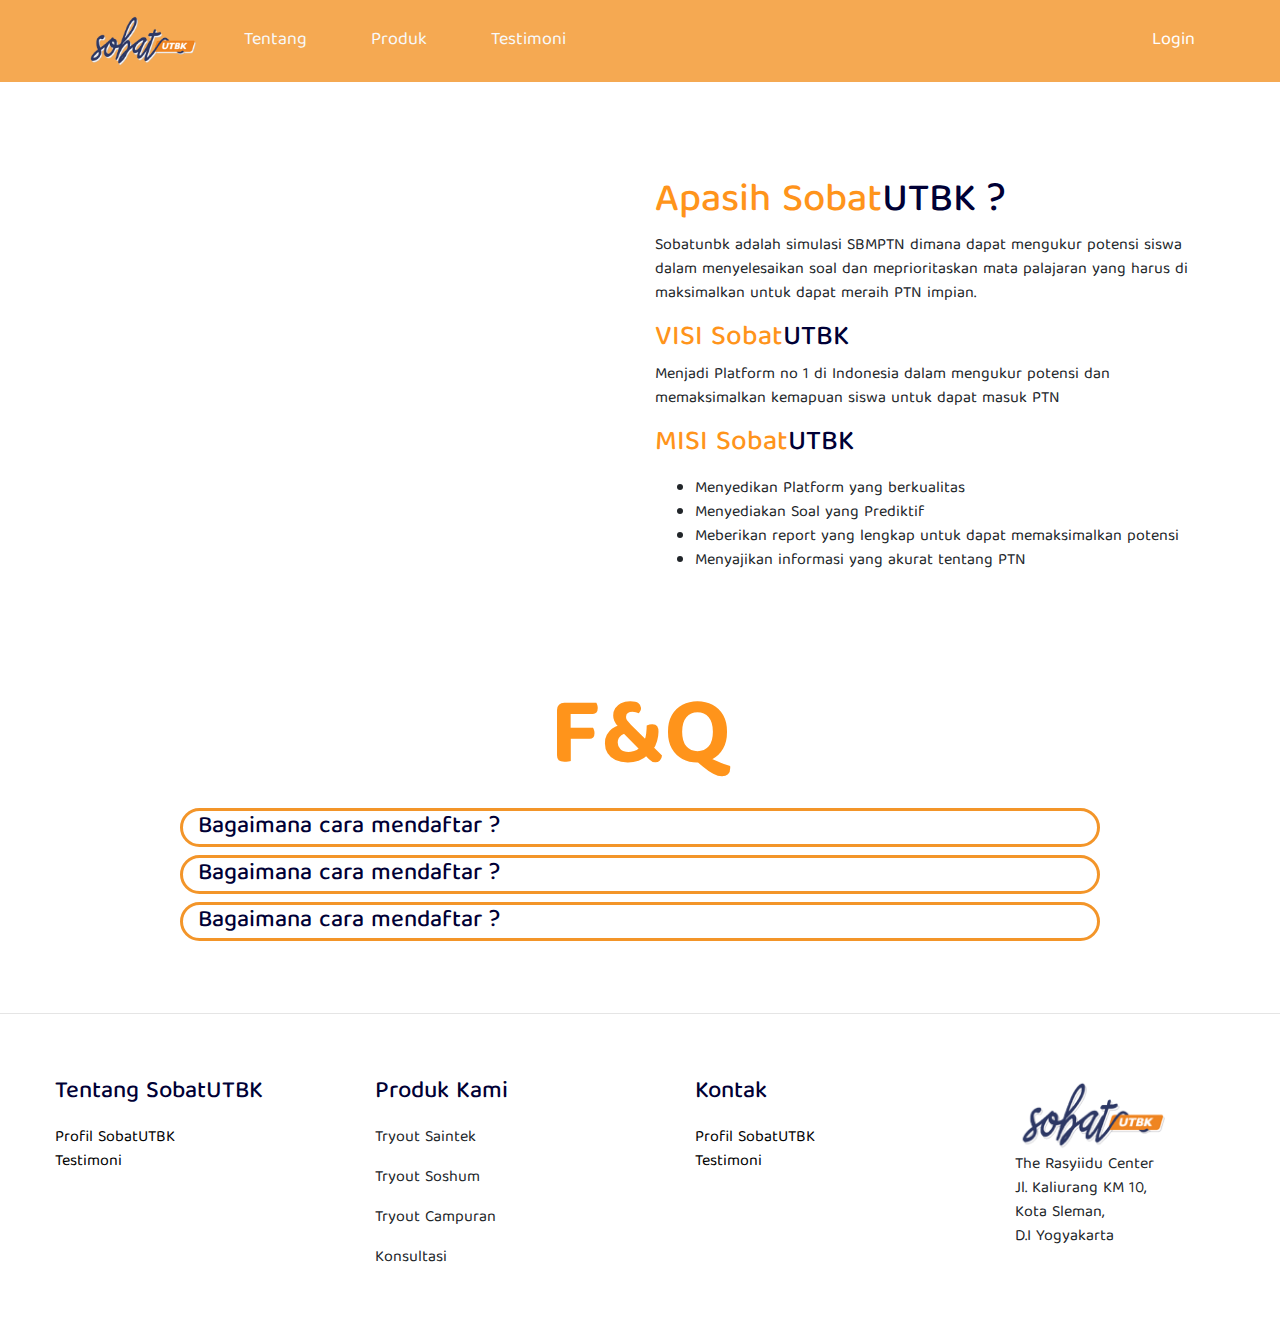
==== tentang.html @ 876ec0d1 "first upload" ====
<!doctype html>
<html lang="en">

<head>
    <title>Tentang</title>
    <!-- Required meta tags -->
    <meta charset="utf-8">
    <meta name="viewport" content="width=device-width, initial-scale=1, shrink-to-fit=no">

    <!-- font google -->
    <link href="https://fonts.googleapis.com/css2?family=Baloo+Tamma+2:wght@400;500&display=swap" rel="stylesheet">
    <link href="https://fonts.googleapis.com/css2?family=Courgette&display=swap" rel="stylesheet">

    <link rel="stylesheet" href="style.css">

    <!-- Bootstrap CSS -->
    <link rel="stylesheet" href="https://stackpath.bootstrapcdn.com/bootstrap/4.3.1/css/bootstrap.min.css"
        integrity="sha384-ggOyR0iXCbMQv3Xipma34MD+dH/1fQ784/j6cY/iJTQUOhcWr7x9JvoRxT2MZw1T" crossorigin="anonymous">
</head>

<body>

    <div class="head-tentang">
        <!-- Navbar -->
        <nav class="navbar navbar-tentang navbar-expand-sm navbar-light bg-navbar-tentang text-baloo" id="navbar_top">
            <div class="container">
                <a class="navbar-brand logo" href="index.html"><img src="asset/logo-2.png" alt=""
                        class="img-fluid text-primary logo-cover"></a>
                <button class="navbar-toggler d-lg-none" type="button" data-toggle="collapse"
                    data-target="#collapsibleNavId" aria-controls="collapsibleNavId" aria-expanded="false"
                    aria-label="Toggle navigation">
                    <span class="navbar-toggler-icon"></span>
                </button>
                <div class="collapse navbar-collapse" id="collapsibleNavId">
                    <ul class="navbar-nav mr-auto mt-2 mt-lg-0 text-biru">
                        <li class="nav-item">
                            <a class="item-menu px-4 mx-2 text-light" href="tentang.html">Tentang</a>
                        </li>
                        <li class="nav-item">
                            <a class="item-menu px-4 mx-2 text-light" href="index.html">Produk</a>
                        </li>
                        <li class="nav-item">
                            <a class="item-menu px-4 mx-2 text-light" href="testimoni.html">Testimoni</a>
                        </li>
                    </ul>
                </div>
                <div class="collapse navbar-collapse" id="collapsibleNavId">
                    <ul class="navbar-nav ml-auto mt-2 mt-lg-0">
                        <li class="nav-item">
                            <a class="menu-login-tentang" href="#">Login</a>
                        </li>
                    </ul>
                </div>
            </div>
        </nav>
        <!-- Akhir Navbar -->
        <!-- Menu mobile atas -->
        <div class="fixed-top py-1 menu-mobile-atas" style="background-color: white;">
            <div class="container">
                <div class="row">
                    <div class="col-12 text-center">
                        <a href="index.html">
                            <img src="asset/logo-2.png" class="img-fluid" alt="" width="20%">
                        </a>
                    </div>
                </div>
            </div>
        </div>
        <!-- Akhir Menu mobile atas -->
        <!-- Cover -->
        <div class="container text-baloo py-5 mt-5">
            <div class="row">
                <div class="col-md-6"></div>
                <div class="col-md-6">
                    <h1 class="text-orange">Apasih Sobat<span class="text-biru">UTBK ?</span></h1>
                    <p>Sobatunbk adalah simulasi SBMPTN dimana dapat mengukur potensi siswa dalam menyelesaikan soal dan
                        meprioritaskan mata palajaran yang harus di maksimalkan untuk dapat meraih PTN impian.</p>
                    <h3 class="text-orange">VISI Sobat<span class="text-biru">UTBK</span></h3>
                    <p>Menjadi Platform no 1 di Indonesia dalam mengukur potensi dan memaksimalkan kemapuan siswa untuk
                        dapat masuk PTN</p>
                    <h3 class="text-orange">MISI Sobat<span class="text-biru">UTBK</span></h3>
                    <p>
                    <ul>
                        <li>Menyedikan Platform yang berkualitas</li>
                        <li>Menyediakan Soal yang Prediktif</li>
                        <li>Meberikan report yang lengkap untuk dapat memaksimalkan potensi</li>
                        <li>Menyajikan informasi yang akurat tentang PTN</li>
                    </ul>
                    </p>
                </div>
            </div>
        </div>
        <!-- Akhir Cover -->
    </div>

    <!-- F&Q -->
    <div class="container  text-baloo py-5">
        <div class="row">
            <div class="col-md-12 text-center">
                <h1 class="display-1 judul-fnq text-orange">F&Q</h1>
            </div>

            <div class="col-md-1"></div>
            <div class="col-md-10">
                <h4 class="question text-biru" id="quest1">
                    Bagaimana cara mendaftar ?
                    <p class="answer1 text-orange">Lorem ipsum dolor sit amet consectetur adipisicing elit. Eos totam
                        eaque
                        reprehenderit aliquam laborum, rem eligendi repellat obcaecati. Porro incidunt vel animi
                        adipisci reiciendis id amet dolorum asperiores delectus laboriosam.</p>
                </h4>
            </div>
            <div class="col-md-1"></div>
            <div class="col-md-1"></div>
            <div class="col-md-10">
                <h4 class="question text-biru" id="quest2">
                    Bagaimana cara mendaftar ?
                    <p class="answer2 text-orange">Lorem ipsum dolor sit amet consectetur adipisicing elit. Eos totam
                        eaque
                        reprehenderit aliquam laborum, rem eligendi repellat obcaecati. Porro incidunt vel animi
                        adipisci reiciendis id amet dolorum asperiores delectus laboriosam.</p>
                </h4>
            </div>
            <div class="col-md-1"></div>
            <div class="col-md-1"></div>
            <div class="col-md-10">
                <h4 class="question text-biru" id="quest3">
                    Bagaimana cara mendaftar ?
                    <p class="answer3 text-orange">Lorem ipsum dolor sit amet consectetur adipisicing elit. Eos totam
                        eaque
                        reprehenderit aliquam laborum, rem eligendi repellat obcaecati. Porro incidunt vel animi
                        adipisci reiciendis id amet dolorum asperiores delectus laboriosam.</p>
                </h4>
            </div>
            <div class="col-md-1"></div>
        </div>
    </div>
    <!-- Akhir F&Q -->
    <hr>
    <!-- Footer -->
    <div class="container-fluid text-baloo py-5 footer">
        <div class="row">
            <div class="col-md-3">
                <ul class="disabled">
                    <li class="">
                        <h4 class="text-biru">Tentang SobatUTBK</h4>
                    </li>
                    <li>
                        <a href="">Profil SobatUTBK</a>
                    </li>
                    <li>
                        <a href="">Testimoni</a>
                    </li>
                </ul>
            </div>
            <div class="col-md-3">
                <ul class="disabled">
                    <li class="disabled">
                        <h4 class="text-biru">Produk Kami</h4>
                    </li>
                    <li>
                        <p>Tryout Saintek</p>
                    </li>
                    <li>
                        <p>Tryout Soshum</p>
                    </li>
                    <li>
                        <p>Tryout Campuran</p>
                    </li>
                    <li>
                        <p>Konsultasi</p>
                    </li>
                </ul>
            </div>
            <div class="col-md-3">
                <ul class="disabled">
                    <li class="disabled">
                        <h4 class="text-biru">Kontak</h4>
                    </li>
                    <li>
                        <a href="">Profil SobatUTBK</a>
                    </li>
                    <li>
                        <a href="">Testimoni</a>
                    </li>
                </ul>
            </div>
            <div class="col-md-3">
                <ul class="disabled">
                    <li class="disabled">
                        <img src="asset/logo-2.png" alt="" class="img-fluid" width="60%">
                    </li>
                    <li>
                        <p>The Rasyiidu Center <br>
                            Jl. Kaliurang KM 10, <br>
                            Kota Sleman, <br>
                            D.I Yogyakarta</p>
                    </li>
                </ul>
            </div>
        </div>
    </div>
    <!-- Akhir Footer -->

    <!-- Menu Mobile -->
    <section class="bg-orange fixed-bottom text-center menu-mobile text-baloo">
        <div class="container-fluid">
            <div class="row my-2">
                <div class="col-1"></div>
                <div class="col-2  text-center">
                    <a href="index.html">
                        <img src="asset/icon/home.png" class="img-fluid" alt="">
                        <div class="text">Home</div>
                    </a>
                </div>
                <div class="col-2  text-center">
                    <a href="tentang.html">
                        <img src="asset/icon/information.png" class="img-fluid" alt="">
                        <div class="text">Tentang</div>
                    </a>
                </div>
                <div class="col-2  text-center">
                    <a href="index.html">
                        <img src="asset/icon/product.png" class="img-fluid" alt="">
                        <div class="text">Produk</div>
                    </a>
                </div>
                <div class="col-2  text-center">
                    <a href="testimoni.html">
                        <img src="asset/icon/testimoni.png" class="img-fluid" alt="">
                        <div class="text">Testimoni</div>
                    </a>
                </div>
                <div class="col-2  text-center">
                    <a href="#" class="CS">
                        <img src="asset/icon/user.png" class="img-fluid" alt="">
                        <div class="text">Akun</div>
                    </a>
                </div>
                <div class="col-1"></div>
            </div>
        </div>
    </section>
    <!-- Akhir Menu Mobile -->

    <!-- Optional JavaScript -->
    <!-- jQuery first, then Popper.js, then Bootstrap JS -->
    <script src="https://ajax.googleapis.com/ajax/libs/jquery/3.5.1/jquery.min.js"></script>
    <script src="https://cdnjs.cloudflare.com/ajax/libs/popper.js/1.14.7/umd/popper.min.js"
        integrity="sha384-UO2eT0CpHqdSJQ6hJty5KVphtPhzWj9WO1clHTMGa3JDZwrnQq4sF86dIHNDz0W1"
        crossorigin="anonymous"></script>
    <script src="https://stackpath.bootstrapcdn.com/bootstrap/4.3.1/js/bootstrap.min.js"
        integrity="sha384-JjSmVgyd0p3pXB1rRibZUAYoIIy6OrQ6VrjIEaFf/nJGzIxFDsf4x0xIM+B07jRM"
        crossorigin="anonymous"></script>
    <script src="index.js"></script>
</body>

</html>
---- style.css ----
*{
    transition: .3s;
}

.bg-orange{
    background-color: rgb(243, 149, 41) !important;
}

.bg-orange-muda{
    background-color: rgb(245, 166, 76) !important;
}

.text-orange{
    color: rgb(255, 148, 27);
}

.text-biru{
    color: rgb(0, 0, 53);
}

.bg-biru{
    background-color: rgb(0, 0, 53);
}

.text-baloo{
    font-family: 'Baloo Tamma 2', cursive;
}

.text-Courgette{
font-family: 'Courgette', cursive;
}

.dot {
    height: 10px;
    width: 10px;
    background-color:rgb(0, 0, 53);
    border-radius: 50%;
    display: inline-block;
  }

.notif{
    font-size: 18px;
}

.btn-notif{
    color: black;
    background-color: white;
    border-radius: 20ex;
}

.item-menu{
    font-style: normal;
    color:rgb(0, 0, 53);
    text-decoration: none;
    font-size: 18px;
}

.item-menu:hover{
    color: white;
    text-decoration: none;
    background-color: rgb(243, 149, 41);
    border-radius: 5ex;
}

.menu-login{
    font-style: normal;
    color: rgb(243, 149, 41);
    text-decoration: none;
    font-size: 18px;
}

.menu-login:hover{
    text-decoration: none;
    color: rgb(0, 0, 53);
}

.text-1-cover{
    color: rgb(243, 149, 41);
}

.btn-cover{
    font-size: 18px;
    color: cornsilk;
    background-color: rgb(243, 149, 41);
    border-radius: 5ex;
    border: 3px solid rgb(255, 255, 255);
}

.btn-cover:hover{
    font-size: 18px;
    color:rgb(243, 149, 41);
    background-color: rgb(255, 255, 255);
    text-decoration: none;
    border: 3px solid rgb(243, 149, 41);
}

.bg-abu{
    background-color: rgb(240, 240, 240);
}

.card-promo{
    border-radius: 5ex;
    background-color: white;
}

.head{
    border-radius: 5ex 5ex 0 0;
}

.btn-promo{
    background-color: white;
    border: 3px solid rgb(243, 149, 41);
    border-radius: 10ex;
    font-size: 20px;
}

.btn-promo:hover{
    border: 3px solid rgb(255, 194, 123);
    background-color: rgb(243, 149, 41);
    text-decoration: none;
    color: white;
}



.text-qna{
    font-size: 23px;
}

.btn-qna{
    color:  rgb(0, 0, 53);
    background-color:  rgb(243, 149, 41);
    border-radius: 20ex;
}

.btn-qna:hover{
    text-decoration: none;
    background-color:  white;
    color:  rgb(0, 0, 53);
    border: 3px solid rgb(218, 122, 12);
}

.disabled {
    list-style-type: none;   
}

.footer h4{
    margin-bottom: 20px;
}

.footer a{
    color: black;
}

.footer a:hover{
    color: black;
    text-decoration: none;
    border-left: 3px solid rgb(243, 149, 41);
}

.logo{
    width: 10%;
}

/* TENTANG */
@media only screen and (max-width: 1920px) {
    .head-tentang{
        background-image: url('asset/tentang-1920.png');
    }
  }

  @media only screen and (max-width: 1630px) {
    .head-tentang{
        background-image: url('asset/tentang-1430.png');
    }
  }

/* @media only screen and (max-width: 1790px) {
    .head-tentang{
        background-image: url('asset/tentang-1790.png');
    }
  } */

@media only screen and (max-width: 1360px) {
    .head-tentang{
        background-image: url('asset/tentang-1360.png');
    }
  }

@media only screen and (max-width: 1024px) {
    .head-tentang{
        background-image: url('asset/tentang-1024.png');
    }
  }

@media only screen and (max-width: 960px) {
    .head-tentang{
        background-image: url('asset/tentang-960.png');
    }
  }

@media only screen and (max-width: 767px) {
    .head-tentang{
        background-image: url('asset/tentang-0.png');
    }

    .navbar-tentang{
        display: none !important;
    }
  }

.bg-navbar-tentang{
    background-color: rgba(243, 149, 41, 0.808);
}

.menu-login-tentang{
    font-style: normal;
    color: rgb(255, 255, 255);
    text-decoration: none;
    font-size: 18px;
}

.menu-login-tentang:hover{
    text-decoration: none;
    color: rgb(255, 255, 255);
    background-color: rgb(0, 0, 53);
    padding: 2px 20px;
    border-radius: 10ex;
}

.menu-login-tentang:active{
    text-decoration: none;
    color:rgb(243, 149, 41);
    background-color: rgb(255, 255, 255);
    padding: 1px 20px;
    border: 3px solid rgb(0, 0, 53);
}

.judul-fnq{
    font-weight: bold !important;
}

.question{
    border: 3px solid rgb(243, 149, 41);
    padding: 2px 15px;
    border-radius: 2ex;
    cursor: pointer;
}

.answer1{
    display: none;
    font-style: italic;
}
.answer2{
    display: none;
    font-style: italic;

}
.answer3{
    display: none;
    font-style: italic;

}

/* TESTI */
.container-testi {
    position: relative;
    width: 100%;
    overflow: hidden;
    padding-top: 56.25%; /* 16:9 Aspect Ratio */
  }
  
  .responsive-iframe {
    position: absolute;
    top: 0;
    left: 0;
    bottom: 0;
    right: 0;
    width: 100%;
    height: 100%;
    border: none;
    border-radius: 3ex;
  }

/* KELOMPOK */

.kelompok label{
    font-size: 20px;
    font-weight: bold;
    margin: 0 20px;
    cursor: pointer;
    padding: 0 20px;
    border-radius: 5ex;
}

.kelompok label:active{
    background-color:  rgb(19, 16, 190);
    color: white;
}

.kelompok label:hover{
    background-color:  rgb(243, 149, 41);
    color: white;
}

.kelompok-active{
    background-color:  rgb(243, 149, 41);
    color: white;
}

.kotak-kelompok{
    background-color: white;
    border-radius: 5ex;
}

.btn-cek-soal{
    text-decoration: none;
    color: white;
    background-color: rgb(243, 149, 41);
    padding: 3px 20px;
    border-radius: 3ex;
}

.btn-cek-soal:hover{
    text-decoration: none;
    color: rgb(243, 149, 41);
    background-color: rgba(243, 149, 41, 0.336);


}


/* SLIDE */


.slidershow{
    /* width: 700px;
    height: 400px; */
    overflow: hidden;
  }
  .middle{
    /* position: absolute; */
    /* top: 50%;
    left: 50%;
    transform: translate(-50%,-50%); */
  }
  .navigation{
    /* position: absolute; */
    /* bottom: 90%; */
    /* left: 50%; */
    /* transform: translateX(-50%); */
    /* display: flex; */
  }
  .bar{
    /* width: 50px;
    height: 10px; */
    /* border: 2px solid #fff; */
    margin: 6px;
    cursor: pointer;
    transition: 0.4s;
  }
  
  .kelompok-active{
    background-color:  rgb(243, 149, 41);
    color: white;
  }
  .bar:hover{
    background: #fff;
  }
  
  input[name="r"]{
      position: absolute;
      visibility: hidden;
  }
  
  .slides{
    width: 500%;
    height: 100%;
    display: flex;
  }
  
  .slide{
    width: 20%;
    transition: 0.6s;
    padding: 10px 10px;
  }
  
  #r1:checked ~ .s1{
    margin-left: 0;
  }
  #r2:checked ~ .s1{
    margin-left: -20%;
  }
  #r3:checked ~ .s1{
    margin-left: -40%;
  }
  #r4:checked ~ .s1{
    margin-left: -60%;
  }
  #r5:checked ~ .s1{
    margin-left: -80%;
  }

/* TESTIMONI */

.next-icon{
    background-color: #182F64 !important;
    padding: 5px !important;
    /* margin-left: -40px; */
    border-radius: 10ex;
    width: 3em;
    height: 3em;
}

.prev-icon{
    background-color: #182F64 !important;
    padding: 5px !important;
    /* margin-left: 40px; */
    border-radius: 10ex;
    width: 3em;
    height: 3em;
}

/* TAMPILAN MOBILE */
@media only screen and (min-width: 1025px) {
    .menu-mobile{
       display: none;
    }
  }

@media only screen and (max-width: 1024px) {
    .navbar{
       display: none !important;
    }
  }

  @media only screen and (max-width: 440px) {
    .notif{
       display: none !important;
    }
  }

  /* ICON */
  @media only screen and (max-width: 1024px) {
    .menu-mobile img{
       width: 20%;
    }
    .menu-mobile .text{
        font-size: 10px;
    }
  }

  @media only screen and (max-width: 750px) {
    .menu-mobile img{
       width: 30%;
    }
    .menu-mobile .text{
        font-size: 14px;
    }
  }

  @media only screen and (max-width: 750px) {
    .menu-mobile img{
       width: 50%;
    }
    .menu-mobile .text{
        font-size: 10px;
    }
  }

.menu-mobile .text{
    color: white;
}

.menu-mobile a:hover{
    text-decoration: none;
    color: rgb(0, 0, 53));
}

@media only screen and (max-width: 767px) {
    .cover img{
        display: none;
    }

    .kelompok img{
        display: none;
    }

    .video img{
        display: none;
    }

    

  }

  @media only screen and (max-width: 575px) {
    .col-produk-lain{
        text-align: center;
    }
  }

  @media only screen and (min-width: 576px) {
    .produk-lain{
        position: absolute;
        top: 50%;
      }
  }

  

  @media only screen and (min-width: 1025px) {
    .menu-mobile-atas{
        display: none;
    }
  }

  @media only screen and (min-width: 992px) {
    .menu-mobile-atas img{
        width: 10%;
    }
  }

  .card-promo{
      margin-bottom: 20px;
  }
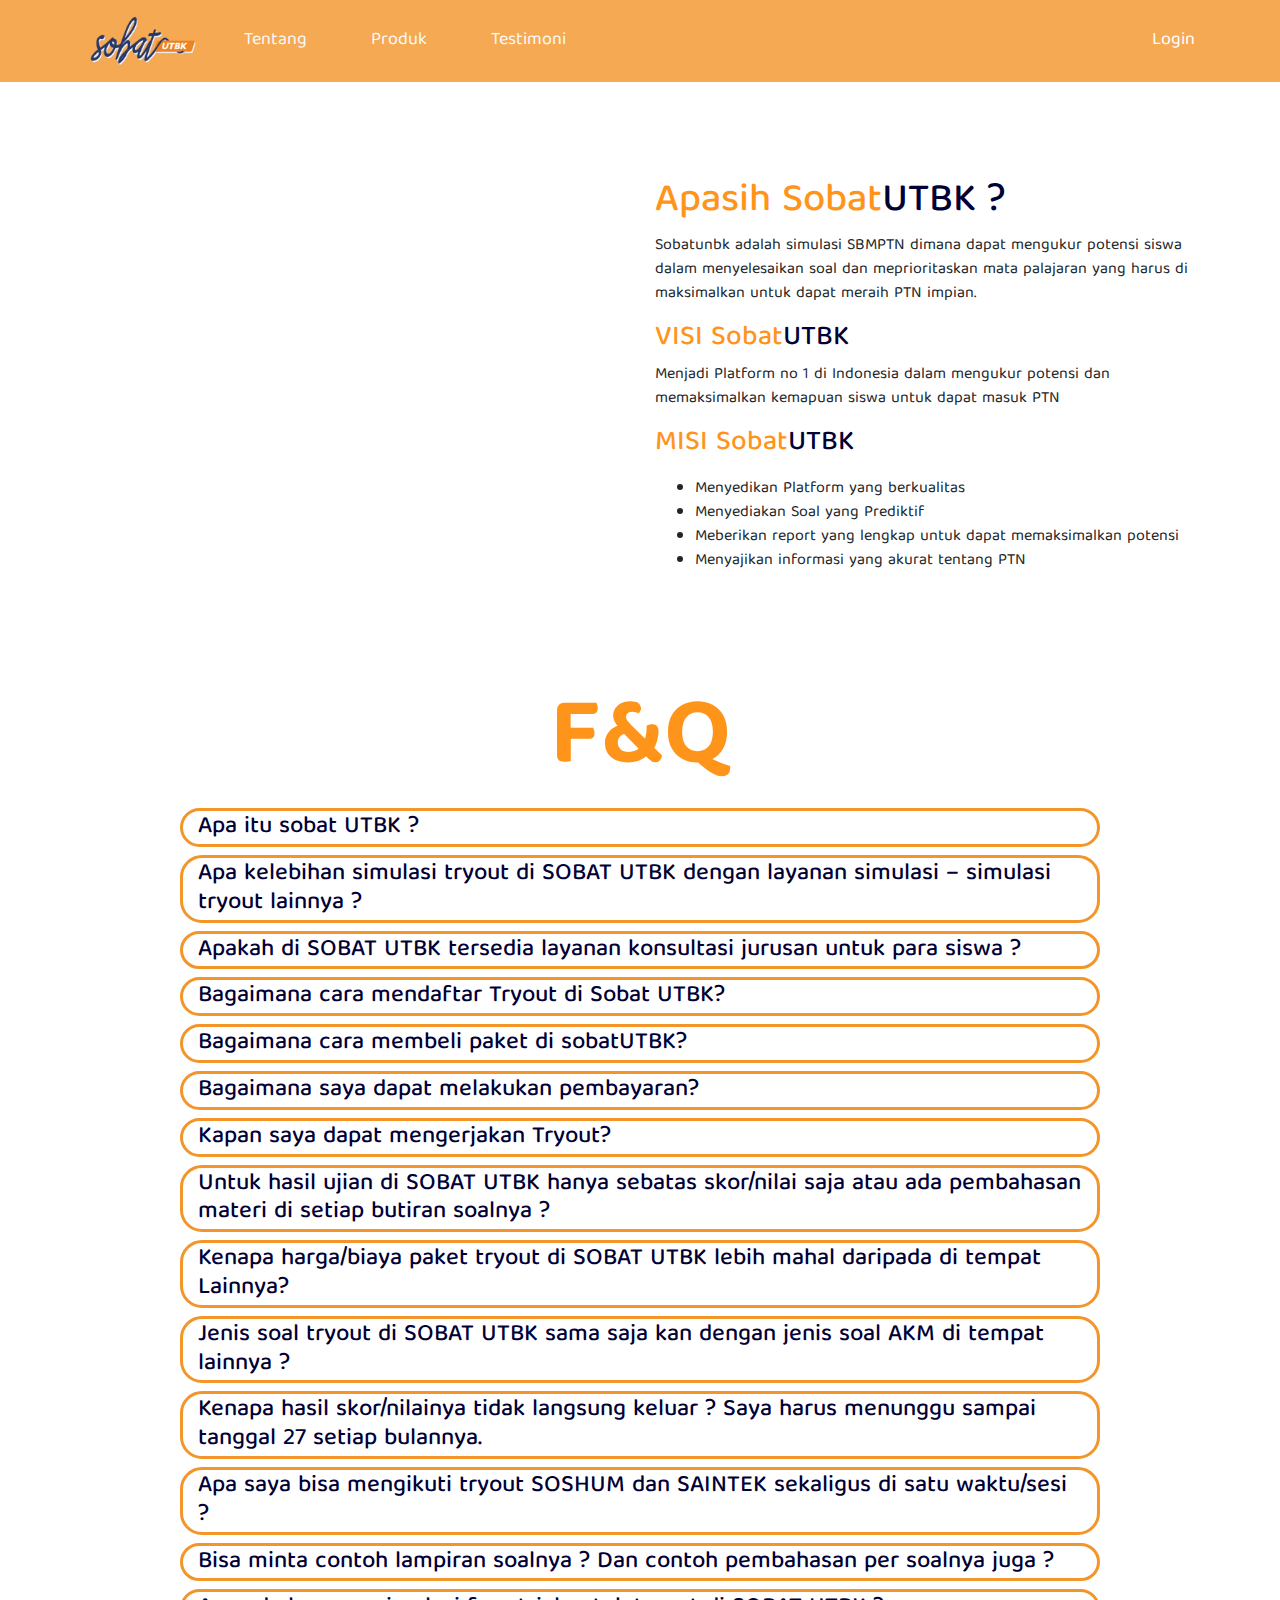
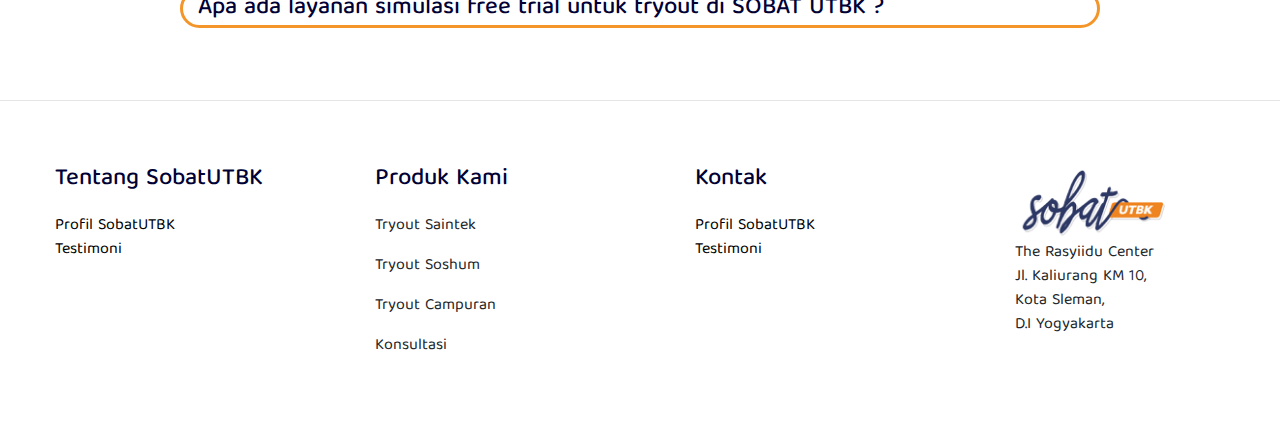
==== commit 80d09ec4: "Second Upload" ====
--- a/tentang.html
+++ b/tentang.html
@@ -103,40 +103,192 @@
             <div class="col-md-1"></div>
             <div class="col-md-10">
                 <h4 class="question text-biru" id="quest1">
-                    Bagaimana cara mendaftar ?
-                    <p class="answer1 text-orange">Lorem ipsum dolor sit amet consectetur adipisicing elit. Eos totam
-                        eaque
-                        reprehenderit aliquam laborum, rem eligendi repellat obcaecati. Porro incidunt vel animi
-                        adipisci reiciendis id amet dolorum asperiores delectus laboriosam.</p>
-                </h4>
-            </div>
-            <div class="col-md-1"></div>
+                    Apa itu sobat UTBK ?
+                    <p class="answer1 text-orange"> Sobat UTBK adalah layanan digital tryout UTBK online berbasis sistem
+                        IRT, dengan soal-soal yang prediktif disertai dengan pembahasan dan layanan konsultasi siswa
+                        agar diterima di PTN impian</p>
+                </h4>
+            </div>
+            <div class="col-md-1"></div>
+
             <div class="col-md-1"></div>
             <div class="col-md-10">
                 <h4 class="question text-biru" id="quest2">
-                    Bagaimana cara mendaftar ?
-                    <p class="answer2 text-orange">Lorem ipsum dolor sit amet consectetur adipisicing elit. Eos totam
-                        eaque
-                        reprehenderit aliquam laborum, rem eligendi repellat obcaecati. Porro incidunt vel animi
-                        adipisci reiciendis id amet dolorum asperiores delectus laboriosam.</p>
-                </h4>
-            </div>
-            <div class="col-md-1"></div>
+                    Apa kelebihan simulasi tryout di SOBAT UTBK dengan layanan simulasi – simulasi
+                    tryout lainnya ?
+                    <p class="answer2 text-orange">
+                        Sobat UTBK menggunakan sistem penilaian IRT yang sesuai dengan sistem real pelaksanaan UTBK,
+                        dengan assesement repot yang lengkap disertai dengan rasionalisasi nilai serta analisis dan
+                        rekomendasi PTN yang dituju, soal prediktif dan terupdate sesuai standar LTMPT. SobatUTBK juga
+                        melayani konsultasi pemilihan jurusan sesuai dengan kemampuan dan keingininan siswa.
+                    </p>
+                </h4>
+            </div>
+            <div class="col-md-1"></div>
+
             <div class="col-md-1"></div>
             <div class="col-md-10">
                 <h4 class="question text-biru" id="quest3">
-                    Bagaimana cara mendaftar ?
-                    <p class="answer3 text-orange">Lorem ipsum dolor sit amet consectetur adipisicing elit. Eos totam
-                        eaque
-                        reprehenderit aliquam laborum, rem eligendi repellat obcaecati. Porro incidunt vel animi
-                        adipisci reiciendis id amet dolorum asperiores delectus laboriosam.</p>
-                </h4>
-            </div>
-            <div class="col-md-1"></div>
+                    Apakah di SOBAT UTBK tersedia layanan konsultasi jurusan untuk para siswa ?
+                    <p class="answer3 text-orange">
+                        Sobat UTBK melayani konsultasi siswa, yang betujuan untuk membantu siswa memilih jurusan yang
+                        tepat sesuai kemampuan dan keinginannya.
+                    </p>
+                </h4>
+            </div>
+            <div class="col-md-1"></div>
+
+            <div class="col-md-1"></div>
+            <div class="col-md-10">
+                <h4 class="question text-biru" id="quest4">
+                    Bagaimana cara mendaftar Tryout di Sobat UTBK?
+                    <p class="answer4 text-orange">
+                        Cara mendaftar Tryout di SobatUTBK dengan mengakses web <a
+                            href=" http://app.sobatutbk.com/">app.sobatutbk.com</a> dan masuk ke
+                        menu “DAFTAR” , kemudian mengisi data diri untuk dapat melanjutkan pendaftaran. User akan
+                        menerima password untuk LOGIN yang akan dikirimkan ke whatsapp user
+                    </p>
+                </h4>
+            </div>
+            <div class="col-md-1"></div>
+
+            <div class="col-md-1"></div>
+            <div class="col-md-10">
+                <h4 class="question text-biru" id="quest5">
+                    Bagaimana cara membeli paket di sobatUTBK?
+                    <p class="answer5 text-orange">
+                        Paket tryout sobat UTBK ada di menu “BELI PAKET”, klik paket yang akan dibeli dan lanjutkan ke
+                        pembayaran.
+                    </p>
+                </h4>
+            </div>
+            <div class="col-md-1"></div>
+
+            <div class="col-md-1"></div>
+            <div class="col-md-10">
+                <h4 class="question text-biru" id="quest6">
+                    Bagaimana saya dapat melakukan pembayaran?
+                    <p class="answer6 text-orange">
+                        Pembayaran dapat dilakukan melalui Transfer bank, Gopay, atau DANA
+                    </p>
+                </h4>
+            </div>
+            <div class="col-md-1"></div>
+
+            <div class="col-md-1"></div>
+            <div class="col-md-10">
+                <h4 class="question text-biru" id="quest7">
+                    Kapan saya dapat mengerjakan Tryout?
+                    <p class="answer7 text-orange">
+                        Tryout dapat dikerjakan kapan saja dengan memilih sesi yang tersedia pada setiap tanggalnya
+                    </p>
+                </h4>
+            </div>
+            <div class="col-md-1"></div>
+
+            <div class="col-md-1"></div>
+            <div class="col-md-10">
+                <h4 class="question text-biru" id="quest8">
+                    Untuk hasil ujian di SOBAT UTBK hanya sebatas skor/nilai saja atau ada
+                    pembahasan materi di setiap butiran soalnya ?
+                    <p class="answer8 text-orange">
+                        Hasil ujian di sobat UTBK berupa skor permapel dan juga skor total serta terdapat rasionalisasi
+                        nilai dan grafik pencapaian hasil tryout. Pembahasan setiap item soal akan berikan dan dapat
+                        diakses peserta tryout setelah periode Tryout berakhir
+                    </p>
+                </h4>
+            </div>
+            <div class="col-md-1"></div>
+
+            <div class="col-md-1"></div>
+            <div class="col-md-10">
+                <h4 class="question text-biru" id="quest9">
+                    Kenapa harga/biaya paket tryout di SOBAT UTBK lebih mahal daripada di tempat
+                    Lainnya?
+                    <p class="answer9 text-orange">
+                        1. Soal yang digunakan standar Nasional <br>
+                        2. Report mendalam setiap mata pelajaran <br>
+                        3. Sistem IRT yang yang preditifjhb <br>
+                        4. Konsultasi jurusan. <br>
+                    </p>
+                </h4>
+            </div>
+            <div class="col-md-1"></div>
+
+            <div class="col-md-1"></div>
+            <div class="col-md-10">
+                <h4 class="question text-biru" id="quest10">
+                    Jenis soal tryout di SOBAT UTBK sama saja kan dengan jenis soal AKM di tempat
+                    lainnya ?
+                    <p class="answer10 text-orange">
+                        Berbeda. Jenis soal tryout UTBK tentunya berbeda dengan jenis soal AKM. AKM merupakan
+                        Assessement Kompetensi Minimun yang digunakan sebagai pengganti UNBK. AKM mengacu pada soal-soal
+                        numerasi, literasi dan survey karakter siswa.
+                    </p>
+                </h4>
+            </div>
+            <div class="col-md-1"></div>
+
+            <div class="col-md-1"></div>
+            <div class="col-md-10">
+                <h4 class="question text-biru" id="quest11">
+                    Kenapa hasil skor/nilainya tidak langsung keluar ? Saya harus menunggu sampai
+                    tanggal 27 setiap bulannya.
+                    <p class="answer11 text-orange">
+                        Sobat UTBK menggunakan sistem penilaian IRT (Item Response Theory) Setiap butir soal yang benar
+                        akan dianalisis karakteristiknya. Salah satu cara analisis ini adalah dengan membandingkan
+                        tingkat kesulitan setiap butir soal dengan soal yang lain. Ketiga, nilai UTBK setiap peserta
+                        dihitung berdasarkan pada analisis karakteristik soal diatas. Soal yang relatif sulit akan
+                        menghasilkan bobot nilai lebih tinggi dibanding yang lain. Artinya, semakin banyak peserta UTBK
+                        yang menjawab benar pada satu soal maka bobot nilai soal tersebut semakin kecil. Dan sebaliknya,
+                        semakin banyak jawaban salah pada suatu soal maka bobot nilai soal tersebut semakin besar.
+                        Sehingga untuk analisis dapat dilakukan kolektif dengan peserta tryout lain.
+                    </p>
+                </h4>
+            </div>
+            <div class="col-md-1"></div>
+
+            <div class="col-md-1"></div>
+            <div class="col-md-10">
+                <h4 class="question text-biru" id="quest12">
+                    Apa saya bisa mengikuti tryout SOSHUM dan SAINTEK sekaligus di satu
+                    waktu/sesi ?
+                    <p class="answer12 text-orange">
+                        Bisa jika user memilih paket campuran di sobat UTBK
+                    </p>
+                </h4>
+            </div>
+            <div class="col-md-1"></div>
+
+            <div class="col-md-1"></div>
+            <div class="col-md-10">
+                <h4 class="question text-biru" id="quest13">
+                    Bisa minta contoh lampiran soalnya ? Dan contoh pembahasan per soalnya juga ?
+                    <p class="answer13 text-orange">
+                        Soal dan pembahasan dapat di akses setelah user membeli paket dan periode tryout berakhir
+                    </p>
+                </h4>
+            </div>
+            <div class="col-md-1"></div>
+
+            <div class="col-md-1"></div>
+            <div class="col-md-10">
+                <h4 class="question text-biru" id="quest14">
+                    Apa ada layanan simulasi free trial untuk tryout di SOBAT UTBK ?
+                    <p class="answer14 text-orange">
+                        Ada, layanan Truyout gratis tersedia di Sobat UTBK
+                    </p>
+                </h4>
+            </div>
+            <div class="col-md-1"></div>
+
+
         </div>
     </div>
     <!-- Akhir F&Q -->
+
     <hr>
+
     <!-- Footer -->
     <div class="container-fluid text-baloo py-5 footer">
         <div class="row">
--- a/style.css
+++ b/style.css
@@ -247,20 +247,22 @@
     cursor: pointer;
 }
 
-.answer1{
+.question p{
+    display: none;
+}
+
+/* .answer1{
     display: none;
     font-style: italic;
 }
 .answer2{
     display: none;
     font-style: italic;
-
 }
 .answer3{
     display: none;
     font-style: italic;
-
-}
+} */
 
 /* TESTI */
 .container-testi {
@@ -474,7 +476,7 @@
 
 .menu-mobile a:hover{
     text-decoration: none;
-    color: rgb(0, 0, 53));
+    color: rgb(0, 0, 53);
 }
 
 @media only screen and (max-width: 767px) {
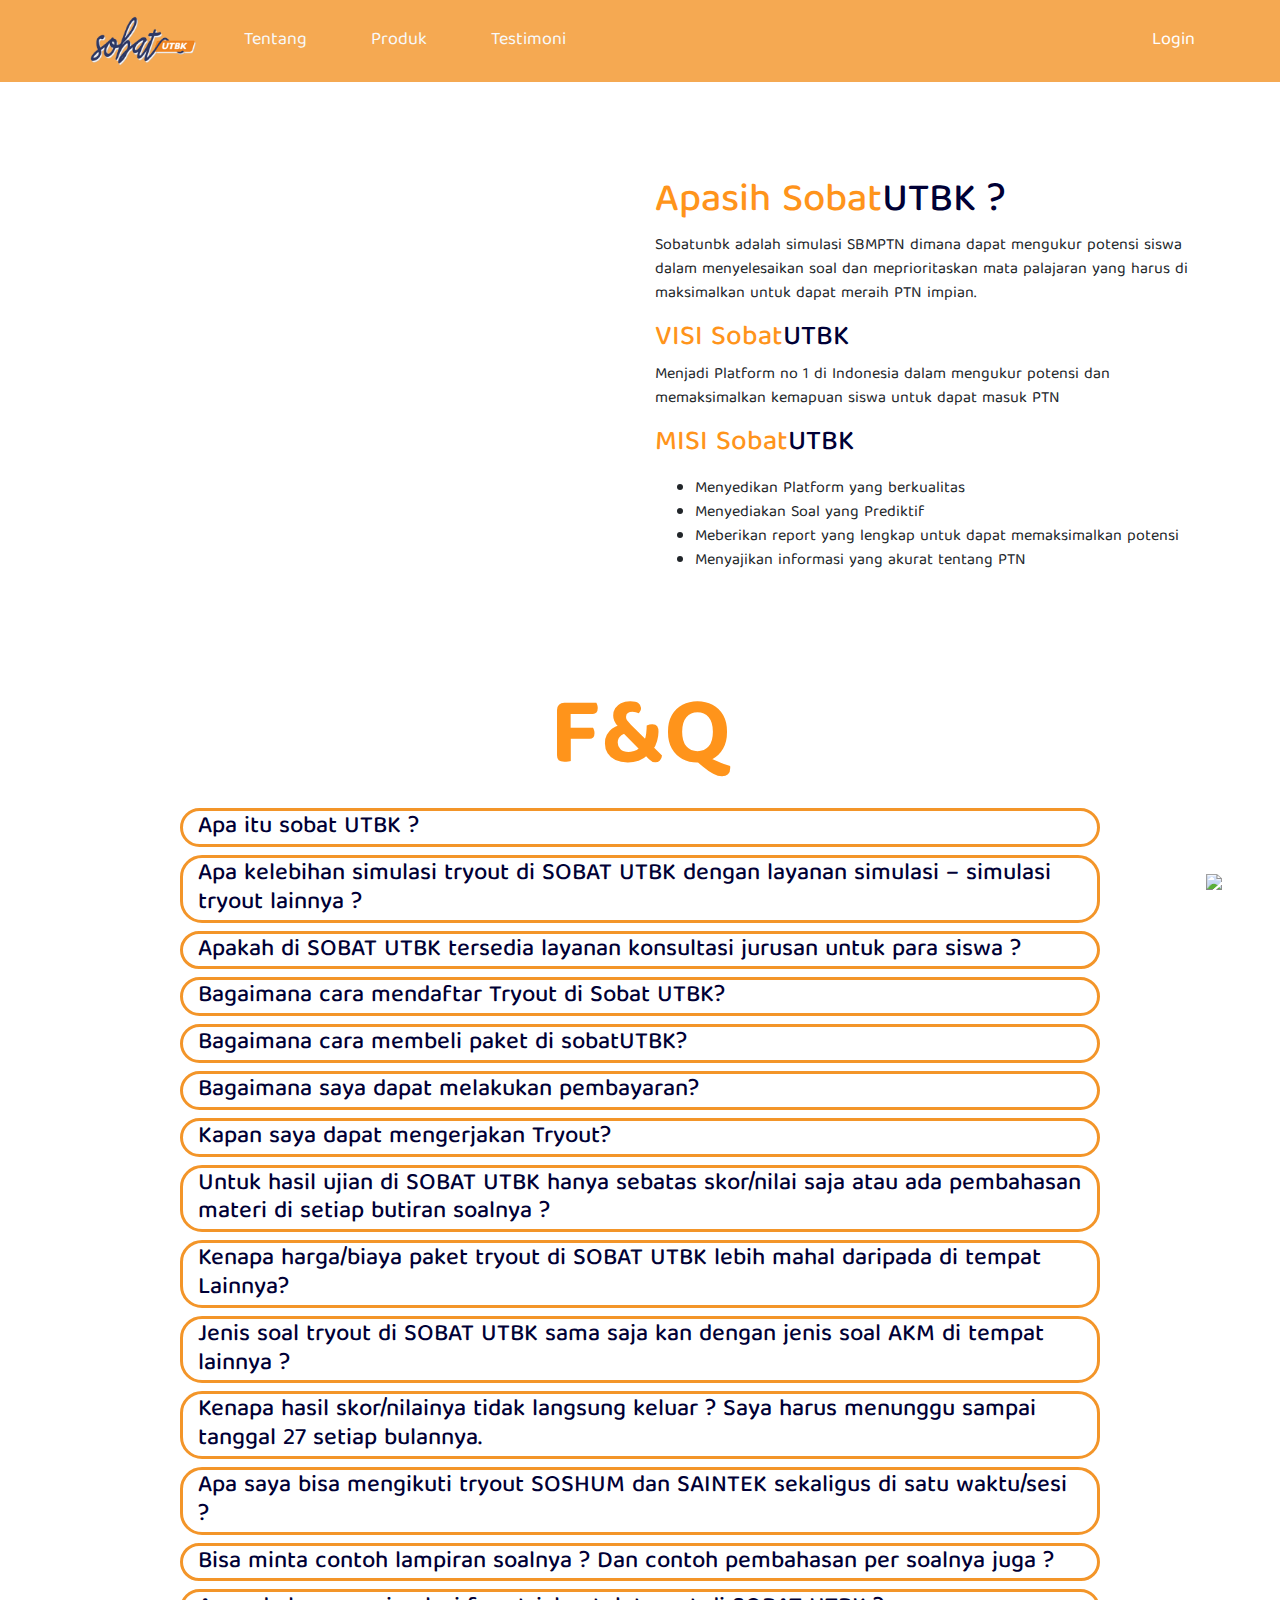
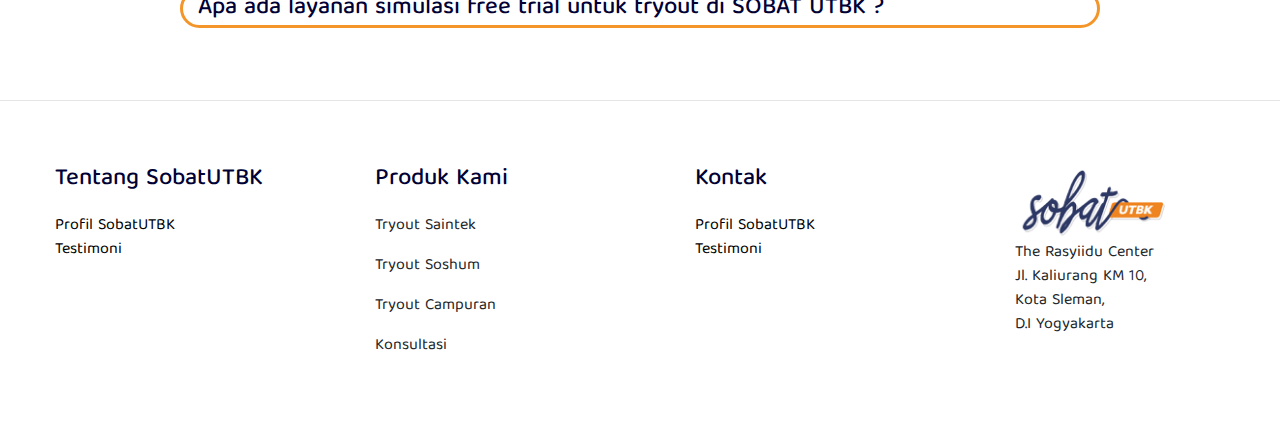
==== commit 1c5a2cc2: "-a WA & -u alasan" ====
--- a/tentang.html
+++ b/tentang.html
@@ -395,6 +395,14 @@
     </section>
     <!-- Akhir Menu Mobile -->
 
+    <!-- Whatsapp -->
+    <section class="whatsapp">
+        <a href="">
+            <img src="asset/icon/whatsapp.png" class="img-fluid" style="position: fixed; right: 0; bottom: 45px;">
+        </a>
+    </section>
+    <!-- Akhir Whatsapp -->
+
     <!-- Optional JavaScript -->
     <!-- jQuery first, then Popper.js, then Bootstrap JS -->
     <script src="https://ajax.googleapis.com/ajax/libs/jquery/3.5.1/jquery.min.js"></script>
--- a/style.css
+++ b/style.css
@@ -470,6 +470,10 @@
     }
   }
 
+  .menu-mobile{
+      border-radius: 10px 10px 0 0;
+  }
+
 .menu-mobile .text{
     color: white;
 }
@@ -491,9 +495,6 @@
     .video img{
         display: none;
     }
-
-    
-
   }
 
   @media only screen and (max-width: 575px) {
@@ -525,4 +526,52 @@
 
   .card-promo{
       margin-bottom: 20px;
-  }+  }
+
+  @media only screen and (min-width: 1226px) {
+    .whatsapp img{
+        width: 5%;
+        bottom: 10px !important;
+        right: 10px !important;
+    }
+}
+
+  
+  @media only screen and (max-width: 1225px) {
+    .whatsapp img{
+        width: 15%;
+        bottom: 10px !important;
+        right: 10px !important;
+    }
+}
+
+  @media only screen and (max-width: 1024px) {
+    .whatsapp img{
+        width: 15%;
+        bottom: 80px !important;
+        right: 10px !important;
+    }
+}
+
+@media only screen and (max-width: 800px) {
+    .whatsapp img{
+        width: 20%;
+        bottom: 80px !important;
+        right: 10px !important;
+    }
+}
+
+@media only screen and (max-width: 600px) {
+    .whatsapp img{
+        width: 20%;
+        bottom: 70px !important;
+        right: 0px !important;
+    }
+}
+  
+@media only screen and (max-width: 400px) {
+    .whatsapp img{
+        width: 20%;
+        bottom: 60px !important;
+    }
+}
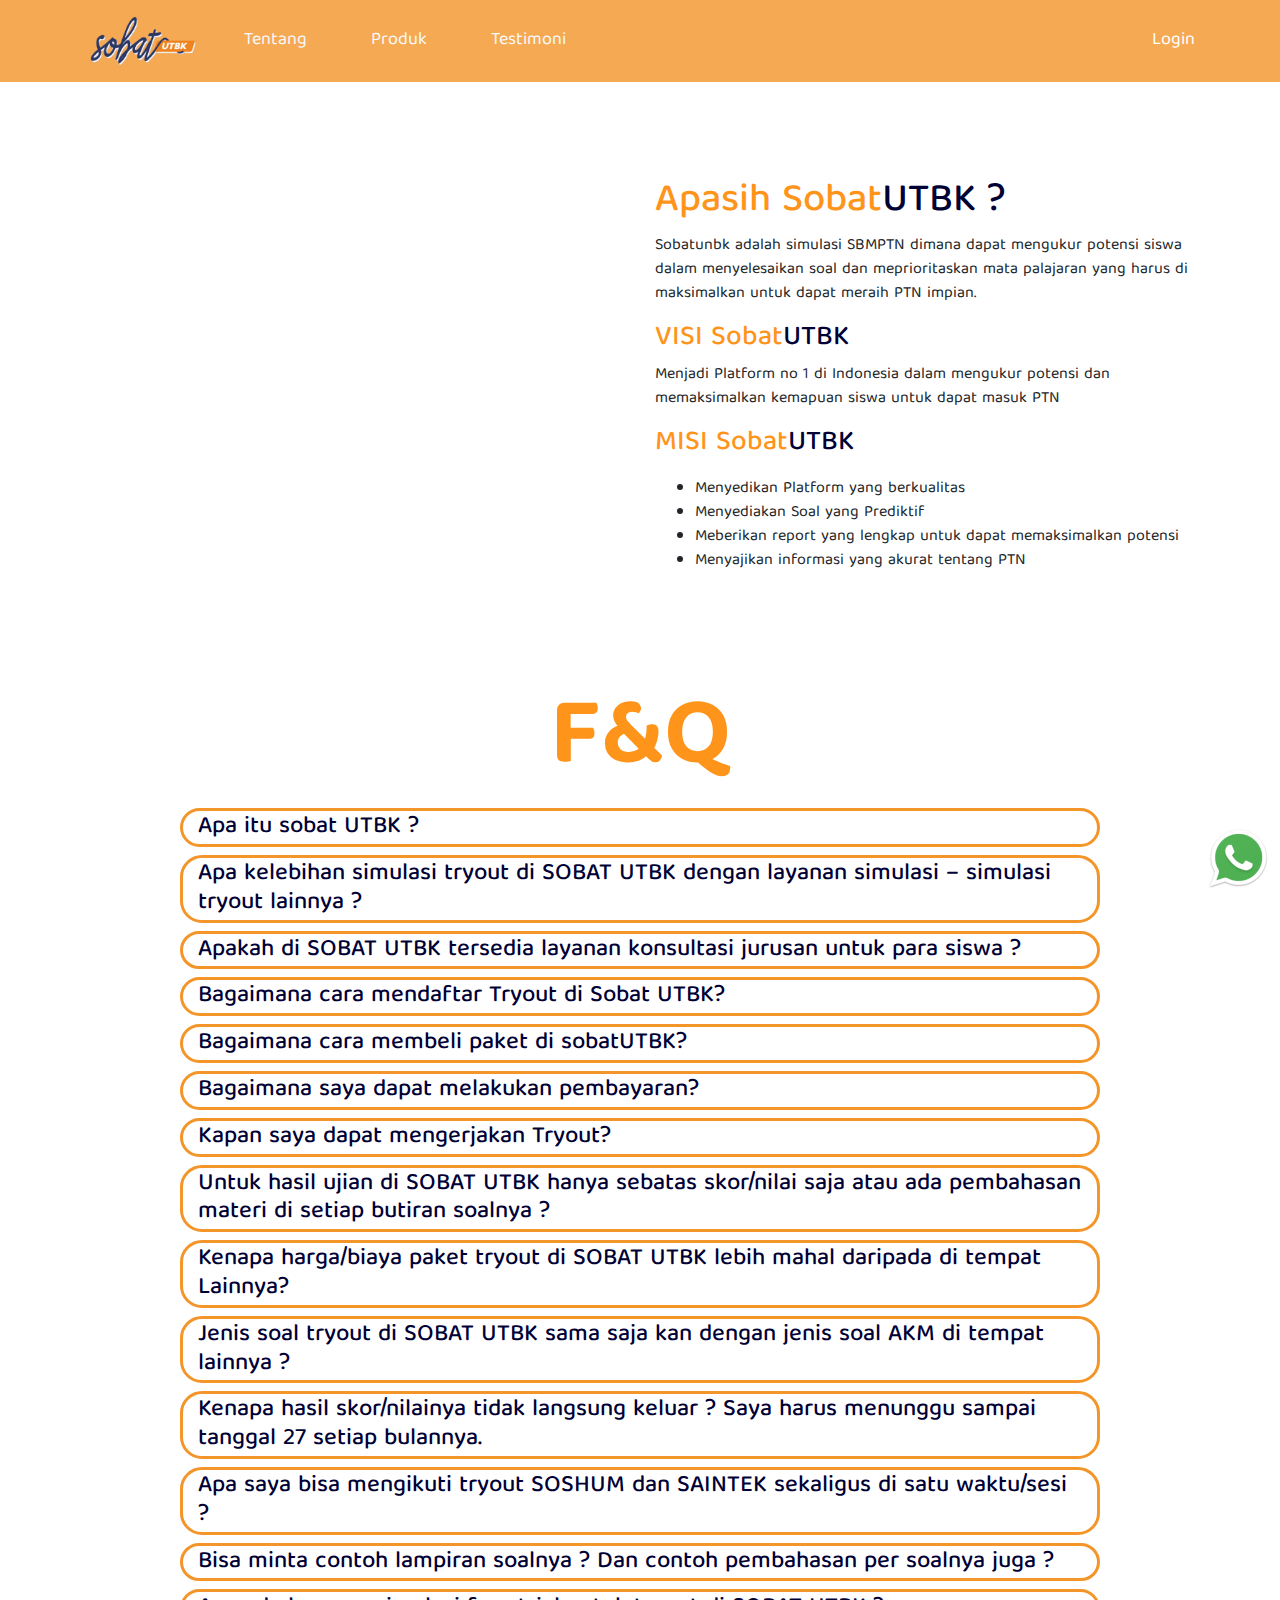
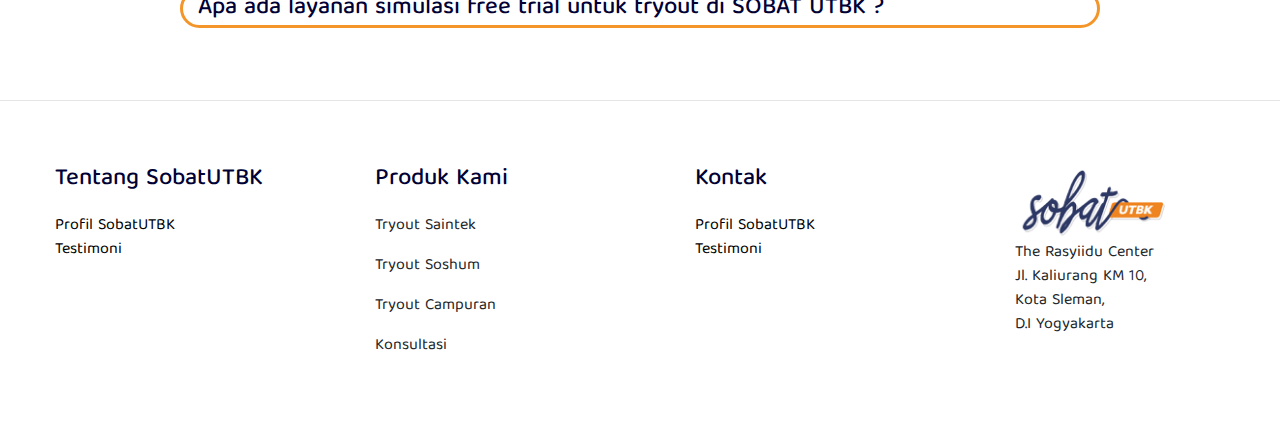
==== commit c8b3eef4: "-a WA & -u alasan" ====
--- a/tentang.html
+++ b/tentang.html
@@ -397,7 +397,7 @@
 
     <!-- Whatsapp -->
     <section class="whatsapp">
-        <a href="">
+        <a href="https://wa.me/82325036930">
             <img src="asset/icon/whatsapp.png" class="img-fluid" style="position: fixed; right: 0; bottom: 45px;">
         </a>
     </section>
